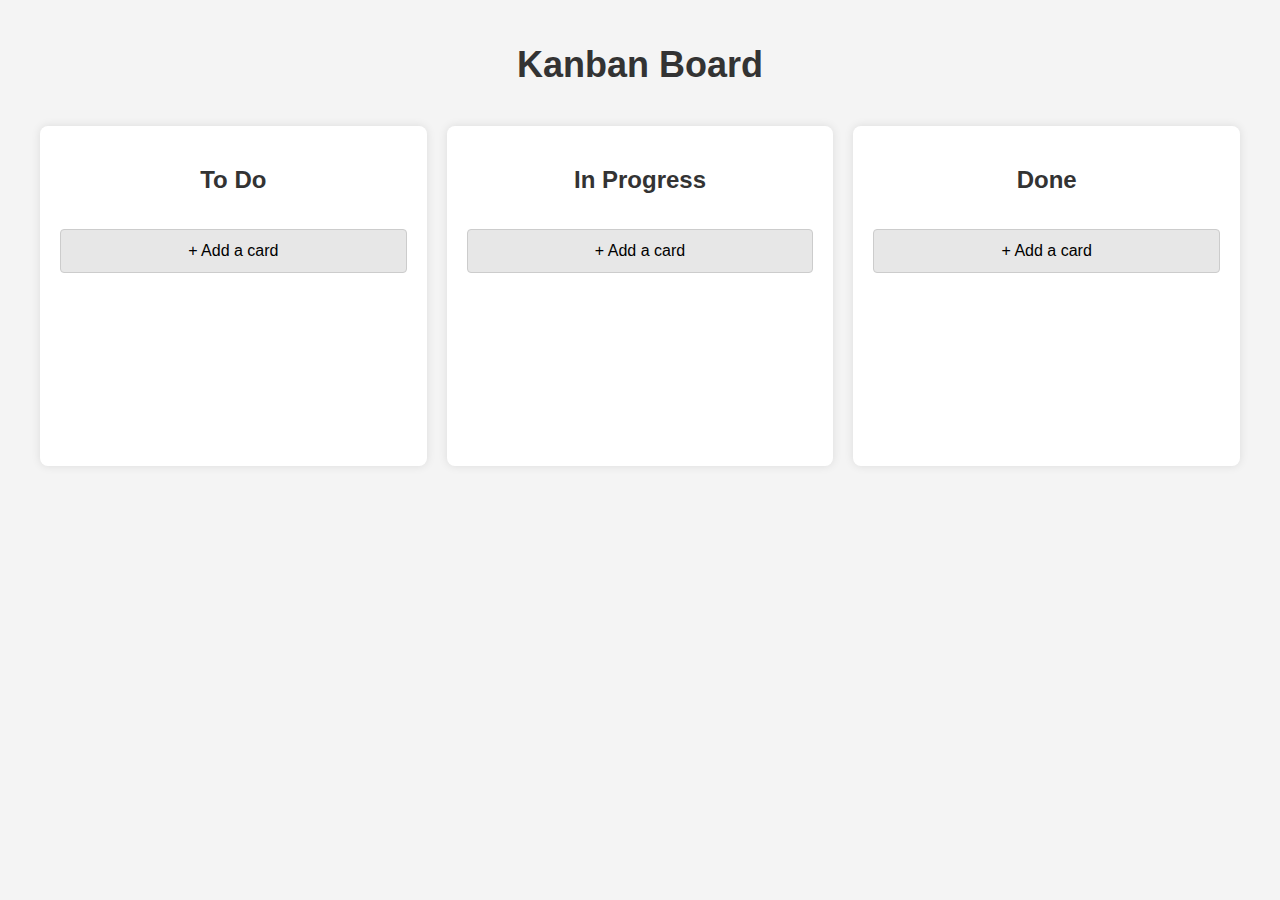
==== q2.html @ 1b60a917 "surprise-test-2203031080013" ====
<!DOCTYPE html>
<html lang="en">
<head>
  <meta charset="UTF-8">
  <meta name="viewport" content="width=device-width, initial-scale=1.0">
  <title>Kanban Board</title>
  <style>
    /* General Styles */
    body {
      font-family: 'Arial', sans-serif;
      background-color: #f4f4f4;
      margin: 0;
      padding: 20px;
    }

    .container {
      display: flex;
      justify-content: space-between;
      gap: 20px;
      margin: 0 auto;
      max-width: 1200px;
    }

    h1 {
      text-align: center;
      color: #333;
      font-size: 36px;
      margin-bottom: 40px;
    }

    /* Column Styles */
    .column {
      background: #fff;
      width: 30%;
      padding: 20px;
      border-radius: 8px;
      box-shadow: 0 0 10px rgba(0, 0, 0, 0.1);
      min-height: 300px;
      display: flex;
      flex-direction: column;
      gap: 20px;
    }

    .column h2 {
      text-align: center;
      color: #333;
      margin-bottom: 15px;
      font-size: 24px;
    }

    /* Add Card Button */
    .add-card {
      padding: 12px;
      font-size: 16px;
      border: 1px solid #ccc;
      border-radius: 4px;
      background-color: #e7e7e7;
      cursor: pointer;
      text-align: center;
      transition: all 0.3s ease;
    }

    .add-card:hover {
      background-color: #ddd;
    }

    /* Card Styles */
    .card {
      background: #f9f9f9;
      padding: 15px;
      margin: 10px 0;
      border-radius: 8px;
      box-shadow: 0 0 5px rgba(0, 0, 0, 0.1);
      cursor: pointer;
      transition: transform 0.2s ease-in-out;
      display: flex;
      justify-content: space-between;
      align-items: center;
    }

    .card:hover {
      transform: translateY(-5px);
    }

    .card .card-label {
      padding: 4px 8px;
      border-radius: 12px;
      color: white;
      font-size: 12px;
      margin-right: 8px;
      text-transform: capitalize;
    }

    .card .card-label.low {
      background-color: #28a745;
    }

    .card .card-label.medium {
      background-color: #ffc107;
    }

    .card .card-label.high {
      background-color: #dc3545;
    }

    .card .card-actions button {
      background: none;
      border: none;
      color: #007bff;
      cursor: pointer;
      font-size: 14px;
    }

    .card .card-actions button:hover {
      text-decoration: underline;
    }

    /* Drag-and-Drop Styles */
    .column[aria-grabbed="true"] {
      background: #e9f7ff;
    }

    /* Card Edit Modal */
    .modal {
      display: none;
      position: fixed;
      top: 0;
      left: 0;
      width: 100%;
      height: 100%;
      background-color: rgba(0, 0, 0, 0.6);
      justify-content: center;
      align-items: center;
    }

    .modal-content {
      background: white;
      padding: 30px;
      border-radius: 8px;
      width: 400px;
      text-align: center;
    }

    .modal-content input,
    .modal-content textarea,
    .modal-content select {
      padding: 10px;
      width: 100%;
      font-size: 16px;
      margin-bottom: 10px;
    }

    .modal-content button {
      padding: 10px 20px;
      background-color: #007bff;
      color: white;
      border: none;
      border-radius: 4px;
      cursor: pointer;
    }

    .modal-content button:hover {
      background-color: #0056b3;
    }

    /* Card Form Styles */
    .card-form {
      display: flex;
      flex-direction: column;
      gap: 10px;
    }
  </style>
</head>
<body>

  <h1>Kanban Board</h1>
  
  <div class="container">
    <div class="column" id="todo" ondrop="drop(event)" ondragover="allowDrop(event)">
      <h2>To Do</h2>
      <div class="add-card" onclick="openCardForm('todo')">+ Add a card</div>
      <div class="cards" id="todo-cards" ondrop="drop(event)" ondragover="allowDrop(event)"></div>
    </div>
    <div class="column" id="inProgress" ondrop="drop(event)" ondragover="allowDrop(event)">
      <h2>In Progress</h2>
      <div class="add-card" onclick="openCardForm('inProgress')">+ Add a card</div>
      <div class="cards" id="inProgress-cards" ondrop="drop(event)" ondragover="allowDrop(event)"></div>
    </div>
    <div class="column" id="done" ondrop="drop(event)" ondragover="allowDrop(event)">
      <h2>Done</h2>
      <div class="add-card" onclick="openCardForm('done')">+ Add a card</div>
      <div class="cards" id="done-cards" ondrop="drop(event)" ondragover="allowDrop(event)"></div>
    </div>
  </div>

  <!-- Modal for Card Form -->
  <div class="modal" id="cardModal">
    <div class="modal-content">
      <h3>Edit Card</h3>
      <div class="card-form">
        <input type="text" id="cardTitle" placeholder="Card Title" />
        <textarea id="cardDescription" placeholder="Card Description"></textarea>
        <label for="cardLabel">Priority</label>
        <select id="cardLabel">
          <option value="low">Low</option>
          <option value="medium">Medium</option>
          <option value="high">High</option>
        </select>
        <button onclick="saveCard()">Save</button>
        <button onclick="closeModal()">Close</button>
      </div>
    </div>
  </div>

  <script>
    let cardFormColumn = null;
    let currentCardIndex = null;
    let boardData = JSON.parse(localStorage.getItem('kanbanBoard')) || { todo: [], inProgress: [], done: [] };

    const renderBoard = () => {
      ['todo', 'inProgress', 'done'].forEach(column => {
        const columnCards = boardData[column];
        const columnElement = document.getElementById(${column}-cards);
        columnElement.innerHTML = columnCards.map((card, index) => `
          <div class="card" id="card-${index}" draggable="true" ondragstart="drag(event)" onclick="openCard(${index}, '${column}')">
            <div>${card.title}</div>
            <div class="card-label ${card.label}">${card.label}</div>
            <div class="card-actions">
              <button onclick="editCard(${index}, '${column}')">Edit</button>
              <button onclick="deleteCard(${index}, '${column}')">Delete</button>
            </div>
          </div>
        `).join('');
      });
    };

    const saveBoard = () => {
      localStorage.setItem('kanbanBoard', JSON.stringify(boardData));
    };

    const openCardForm = (column) => {
      cardFormColumn = column;
      document.getElementById('cardTitle').value = '';
      document.getElementById('cardDescription').value = '';
      document.getElementById('cardLabel').value = 'low';
      document.getElementById('cardModal').style.display = 'flex';
    };

    const closeModal = () => {
      document.getElementById('cardModal').style.display = 'none';
    };

    const saveCard = () => {
      const card = {
        title: document.getElementById('cardTitle').value,
        description: document.getElementById('cardDescription').value,
        label: document.getElementById('cardLabel').value
      };
      if (currentCardIndex !== null) {
        boardData[cardFormColumn][currentCardIndex] = card;
      } else {
        boardData[cardFormColumn].push(card);
      }
      saveBoard();
      renderBoard();
      closeModal();
    };

    const openCard = (index, column) => {
      currentCardIndex = index;
      cardFormColumn = column;
      const card = boardData[column][index];
      document.getElementById('cardTitle').value = card.title;
      document.getElementById('cardDescription').value = card.description;
      document.getElementById('cardLabel').value = card.label;
      document.getElementById('cardModal').style.display = 'flex';
    };

    const editCard = (index, column) => {
      openCard(index, column);
    };

    const deleteCard = (index, column) => {
      boardData[column].splice(index, 1);
      saveBoard();
      renderBoard();
    };

    const drag = (event) => {
      event.dataTransfer.setData('text', event.target.id);
    };

    const allowDrop = (event) => {
      event.preventDefault();
    };

    const drop = (event) => {
      event.preventDefault();
      const data = event.dataTransfer.getData('text');
      const draggedCardIndex = data.split('-')[1];
      const draggedCard = boardData[cardFormColumn][draggedCardIndex];
      boardData[cardFormColumn].splice(draggedCardIndex, 1);
      const targetColumn = event.target.closest('.column').id.replace('-cards', '');
      boardData[targetColumn].push(draggedCard);
      saveBoard();
      renderBoard();
    };

    renderBoard();
  </script>
</body>
</html>
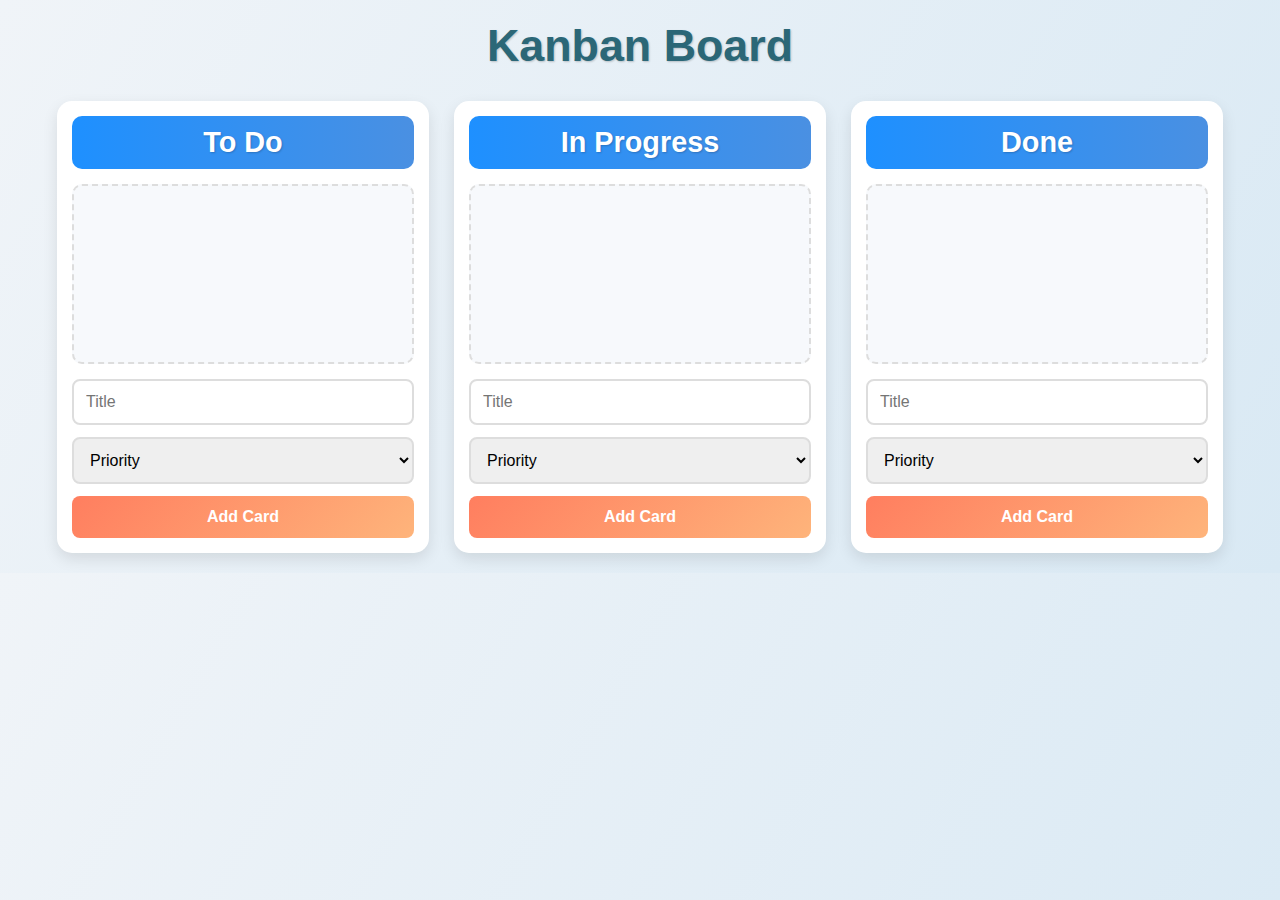
==== commit a3e66d44: "surprise-test-2203031080013" ====
--- a/q2.html
+++ b/q2.html
@@ -4,309 +4,59 @@
   <meta charset="UTF-8">
   <meta name="viewport" content="width=device-width, initial-scale=1.0">
   <title>Kanban Board</title>
-  <style>
-    /* General Styles */
-    body {
-      font-family: 'Arial', sans-serif;
-      background-color: #f4f4f4;
-      margin: 0;
-      padding: 20px;
-    }
-
-    .container {
-      display: flex;
-      justify-content: space-between;
-      gap: 20px;
-      margin: 0 auto;
-      max-width: 1200px;
-    }
-
-    h1 {
-      text-align: center;
-      color: #333;
-      font-size: 36px;
-      margin-bottom: 40px;
-    }
-
-    /* Column Styles */
-    .column {
-      background: #fff;
-      width: 30%;
-      padding: 20px;
-      border-radius: 8px;
-      box-shadow: 0 0 10px rgba(0, 0, 0, 0.1);
-      min-height: 300px;
-      display: flex;
-      flex-direction: column;
-      gap: 20px;
-    }
-
-    .column h2 {
-      text-align: center;
-      color: #333;
-      margin-bottom: 15px;
-      font-size: 24px;
-    }
-
-    /* Add Card Button */
-    .add-card {
-      padding: 12px;
-      font-size: 16px;
-      border: 1px solid #ccc;
-      border-radius: 4px;
-      background-color: #e7e7e7;
-      cursor: pointer;
-      text-align: center;
-      transition: all 0.3s ease;
-    }
-
-    .add-card:hover {
-      background-color: #ddd;
-    }
-
-    /* Card Styles */
-    .card {
-      background: #f9f9f9;
-      padding: 15px;
-      margin: 10px 0;
-      border-radius: 8px;
-      box-shadow: 0 0 5px rgba(0, 0, 0, 0.1);
-      cursor: pointer;
-      transition: transform 0.2s ease-in-out;
-      display: flex;
-      justify-content: space-between;
-      align-items: center;
-    }
-
-    .card:hover {
-      transform: translateY(-5px);
-    }
-
-    .card .card-label {
-      padding: 4px 8px;
-      border-radius: 12px;
-      color: white;
-      font-size: 12px;
-      margin-right: 8px;
-      text-transform: capitalize;
-    }
-
-    .card .card-label.low {
-      background-color: #28a745;
-    }
-
-    .card .card-label.medium {
-      background-color: #ffc107;
-    }
-
-    .card .card-label.high {
-      background-color: #dc3545;
-    }
-
-    .card .card-actions button {
-      background: none;
-      border: none;
-      color: #007bff;
-      cursor: pointer;
-      font-size: 14px;
-    }
-
-    .card .card-actions button:hover {
-      text-decoration: underline;
-    }
-
-    /* Drag-and-Drop Styles */
-    .column[aria-grabbed="true"] {
-      background: #e9f7ff;
-    }
-
-    /* Card Edit Modal */
-    .modal {
-      display: none;
-      position: fixed;
-      top: 0;
-      left: 0;
-      width: 100%;
-      height: 100%;
-      background-color: rgba(0, 0, 0, 0.6);
-      justify-content: center;
-      align-items: center;
-    }
-
-    .modal-content {
-      background: white;
-      padding: 30px;
-      border-radius: 8px;
-      width: 400px;
-      text-align: center;
-    }
-
-    .modal-content input,
-    .modal-content textarea,
-    .modal-content select {
-      padding: 10px;
-      width: 100%;
-      font-size: 16px;
-      margin-bottom: 10px;
-    }
-
-    .modal-content button {
-      padding: 10px 20px;
-      background-color: #007bff;
-      color: white;
-      border: none;
-      border-radius: 4px;
-      cursor: pointer;
-    }
-
-    .modal-content button:hover {
-      background-color: #0056b3;
-    }
-
-    /* Card Form Styles */
-    .card-form {
-      display: flex;
-      flex-direction: column;
-      gap: 10px;
-    }
-  </style>
+  <link rel="stylesheet" href="q2.css">
 </head>
 <body>
-
-  <h1>Kanban Board</h1>
-  
-  <div class="container">
-    <div class="column" id="todo" ondrop="drop(event)" ondragover="allowDrop(event)">
-      <h2>To Do</h2>
-      <div class="add-card" onclick="openCardForm('todo')">+ Add a card</div>
-      <div class="cards" id="todo-cards" ondrop="drop(event)" ondragover="allowDrop(event)"></div>
-    </div>
-    <div class="column" id="inProgress" ondrop="drop(event)" ondragover="allowDrop(event)">
-      <h2>In Progress</h2>
-      <div class="add-card" onclick="openCardForm('inProgress')">+ Add a card</div>
-      <div class="cards" id="inProgress-cards" ondrop="drop(event)" ondragover="allowDrop(event)"></div>
-    </div>
-    <div class="column" id="done" ondrop="drop(event)" ondragover="allowDrop(event)">
-      <h2>Done</h2>
-      <div class="add-card" onclick="openCardForm('done')">+ Add a card</div>
-      <div class="cards" id="done-cards" ondrop="drop(event)" ondragover="allowDrop(event)"></div>
-    </div>
-  </div>
-
-  <!-- Modal for Card Form -->
-  <div class="modal" id="cardModal">
-    <div class="modal-content">
-      <h3>Edit Card</h3>
-      <div class="card-form">
-        <input type="text" id="cardTitle" placeholder="Card Title" />
-        <textarea id="cardDescription" placeholder="Card Description"></textarea>
-        <label for="cardLabel">Priority</label>
-        <select id="cardLabel">
-          <option value="low">Low</option>
-          <option value="medium">Medium</option>
-          <option value="high">High</option>
-        </select>
-        <button onclick="saveCard()">Save</button>
-        <button onclick="closeModal()">Close</button>
+  <header>
+    <h1>Kanban Board</h1>
+  </header>
+  <main>
+    <div class="kanban-board">
+      <!-- Columns -->
+      <div class="column" data-status="todo">
+        <h2>To Do</h2>
+        <div class="card-container" id="todo"></div>
+        <form class="add-card-form" onsubmit="addCard(event, 'todo')">
+          <input type="text" placeholder="Title" name="title" required>
+          <select name="priority" required>
+            <option value="" disabled selected>Priority</option>
+            <option value="Low">Low</option>
+            <option value="Medium">Medium</option>
+            <option value="High">High</option>
+          </select>
+          <button type="submit">Add Card</button>
+        </form>
+      </div>
+      <div class="column" data-status="in-progress">
+        <h2>In Progress</h2>
+        <div class="card-container" id="in-progress"></div>
+        <form class="add-card-form" onsubmit="addCard(event, 'in-progress')">
+          <input type="text" placeholder="Title" name="title" required>
+          <select name="priority" required>
+            <option value="" disabled selected>Priority</option>
+            <option value="Low">Low</option>
+            <option value="Medium">Medium</option>
+            <option value="High">High</option>
+          </select>
+          <button type="submit">Add Card</button>
+        </form>
+      </div>
+      <div class="column" data-status="done">
+        <h2>Done</h2>
+        <div class="card-container" id="done"></div>
+        <form class="add-card-form" onsubmit="addCard(event, 'done')">
+          <input type="text" placeholder="Title" name="title" required>
+          <select name="priority" required>
+            <option value="" disabled selected>Priority</option>
+            <option value="Low">Low</option>
+            <option value="Medium">Medium</option>
+            <option value="High">High</option>
+          </select>
+          <button type="submit">Add Card</button>
+        </form>
       </div>
     </div>
-  </div>
-
-  <script>
-    let cardFormColumn = null;
-    let currentCardIndex = null;
-    let boardData = JSON.parse(localStorage.getItem('kanbanBoard')) || { todo: [], inProgress: [], done: [] };
-
-    const renderBoard = () => {
-      ['todo', 'inProgress', 'done'].forEach(column => {
-        const columnCards = boardData[column];
-        const columnElement = document.getElementById(${column}-cards);
-        columnElement.innerHTML = columnCards.map((card, index) => `
-          <div class="card" id="card-${index}" draggable="true" ondragstart="drag(event)" onclick="openCard(${index}, '${column}')">
-            <div>${card.title}</div>
-            <div class="card-label ${card.label}">${card.label}</div>
-            <div class="card-actions">
-              <button onclick="editCard(${index}, '${column}')">Edit</button>
-              <button onclick="deleteCard(${index}, '${column}')">Delete</button>
-            </div>
-          </div>
-        `).join('');
-      });
-    };
-
-    const saveBoard = () => {
-      localStorage.setItem('kanbanBoard', JSON.stringify(boardData));
-    };
-
-    const openCardForm = (column) => {
-      cardFormColumn = column;
-      document.getElementById('cardTitle').value = '';
-      document.getElementById('cardDescription').value = '';
-      document.getElementById('cardLabel').value = 'low';
-      document.getElementById('cardModal').style.display = 'flex';
-    };
-
-    const closeModal = () => {
-      document.getElementById('cardModal').style.display = 'none';
-    };
-
-    const saveCard = () => {
-      const card = {
-        title: document.getElementById('cardTitle').value,
-        description: document.getElementById('cardDescription').value,
-        label: document.getElementById('cardLabel').value
-      };
-      if (currentCardIndex !== null) {
-        boardData[cardFormColumn][currentCardIndex] = card;
-      } else {
-        boardData[cardFormColumn].push(card);
-      }
-      saveBoard();
-      renderBoard();
-      closeModal();
-    };
-
-    const openCard = (index, column) => {
-      currentCardIndex = index;
-      cardFormColumn = column;
-      const card = boardData[column][index];
-      document.getElementById('cardTitle').value = card.title;
-      document.getElementById('cardDescription').value = card.description;
-      document.getElementById('cardLabel').value = card.label;
-      document.getElementById('cardModal').style.display = 'flex';
-    };
-
-    const editCard = (index, column) => {
-      openCard(index, column);
-    };
-
-    const deleteCard = (index, column) => {
-      boardData[column].splice(index, 1);
-      saveBoard();
-      renderBoard();
-    };
-
-    const drag = (event) => {
-      event.dataTransfer.setData('text', event.target.id);
-    };
-
-    const allowDrop = (event) => {
-      event.preventDefault();
-    };
-
-    const drop = (event) => {
-      event.preventDefault();
-      const data = event.dataTransfer.getData('text');
-      const draggedCardIndex = data.split('-')[1];
-      const draggedCard = boardData[cardFormColumn][draggedCardIndex];
-      boardData[cardFormColumn].splice(draggedCardIndex, 1);
-      const targetColumn = event.target.closest('.column').id.replace('-cards', '');
-      boardData[targetColumn].push(draggedCard);
-      saveBoard();
-      renderBoard();
-    };
-
-    renderBoard();
-  </script>
+  </main>
+  <script src="q2.js"></script>
 </body>
 </html>--- a/q2.css
+++ b/q2.css
@@ -0,0 +1,166 @@
+/* General Reset */
+* {
+    margin: 0;
+    padding: 0;
+    box-sizing: border-box;
+}
+
+body {
+    font-family: 'Arial', sans-serif;
+    background: linear-gradient(120deg, #f0f4f8, #d9e9f4);
+    color: #333;
+    padding: 20px;
+}
+
+header {
+    text-align: center;
+    margin-bottom: 30px;
+}
+
+h1 {
+    font-size: 2.8rem;
+    color: #2b6777;
+    text-shadow: 1px 1px 2px rgba(0, 0, 0, 0.2);
+}
+
+/* Kanban Board */
+.kanban-board {
+    display: flex;
+    gap: 25px;
+    justify-content: center;
+    flex-wrap: wrap;
+}
+
+.column {
+    width: 30%;
+    background: #ffffff;
+    border: none;
+    border-radius: 15px;
+    padding: 15px;
+    box-shadow: 0 6px 15px rgba(0, 0, 0, 0.1);
+    transition: transform 0.3s ease, box-shadow 0.3s ease;
+}
+
+.column:hover {
+    transform: scale(1.02);
+    box-shadow: 0 8px 20px rgba(0, 0, 0, 0.15);
+}
+
+.column h2 {
+    text-align: center;
+    margin-bottom: 15px;
+    font-size: 1.8rem;
+    color: #ffffff;
+    background: linear-gradient(90deg, #1e90ff, #4a90e2);
+    padding: 10px;
+    border-radius: 10px;
+    text-shadow: 1px 1px 2px rgba(0, 0, 0, 0.2);
+}
+
+.card-container {
+    min-height: 180px;
+    padding: 10px;
+    border: 2px dashed #ddd;
+    border-radius: 10px;
+    margin-bottom: 15px;
+    background-color: #f7f9fc;
+}
+
+.card {
+    background: linear-gradient(135deg, #4caf50, #087f23);
+    color: white;
+    padding: 12px;
+    margin-bottom: 12px;
+    border-radius: 10px;
+    display: flex;
+    justify-content: space-between;
+    align-items: center;
+    box-shadow: 0 4px 8px rgba(0, 0, 0, 0.1);
+    transition: transform 0.3s, background 0.3s;
+}
+
+.card:hover {
+    background: linear-gradient(135deg, #087f23, #065f19);
+    transform: translateY(-5px);
+    box-shadow: 0 6px 12px rgba(0, 0, 0, 0.15);
+}
+
+/* Add Card Form */
+.add-card-form {
+    display: flex;
+    flex-direction: column;
+    gap: 12px;
+}
+
+.add-card-form input,
+.add-card-form select,
+.add-card-form button {
+    padding: 12px;
+    border: 2px solid #ddd;
+    border-radius: 8px;
+    font-size: 1rem;
+}
+
+.add-card-form button {
+    background: linear-gradient(135deg, #ff7e5f, #feb47b);
+    color: white;
+    border: none;
+    cursor: pointer;
+    font-weight: bold;
+    transition: background 0.3s, transform 0.2s;
+}
+
+.add-card-form button:hover {
+    background: linear-gradient(135deg, #feb47b, #ff7e5f);
+    transform: scale(1.1);
+}
+
+/* Cart Section */
+.cart-section {
+    margin-top: 40px;
+}
+
+.cart-container {
+    background: #ffffff;
+    border: none;
+    border-radius: 15px;
+    padding: 20px;
+    min-height: 120px;
+    box-shadow: 0 6px 15px rgba(0, 0, 0, 0.1);
+}
+
+.cart-item {
+    display: flex;
+    justify-content: space-between;
+    align-items: center;
+    margin-bottom: 12px;
+    padding: 12px;
+    border-bottom: 2px dashed #ddd;
+    background: #f9f9f9;
+    border-radius: 8px;
+    transition: transform 0.2s;
+}
+
+.cart-item:hover {
+    transform: translateX(5px);
+}
+
+.cart-item:last-child {
+    border-bottom: none;
+}
+
+.cart-item .remove-btn {
+    background: linear-gradient(135deg, #dc3545, #c82333);
+    color: white;
+    border: none;
+    border-radius: 8px;
+    padding: 8px 12px;
+    cursor: pointer;
+    font-weight: bold;
+    transition: background 0.3s, transform 0.2s;
+}
+
+.cart-item .remove-btn:hover {
+    background: linear-gradient(135deg, #c82333, #a71d2a);
+    transform: scale(1.1);
+}